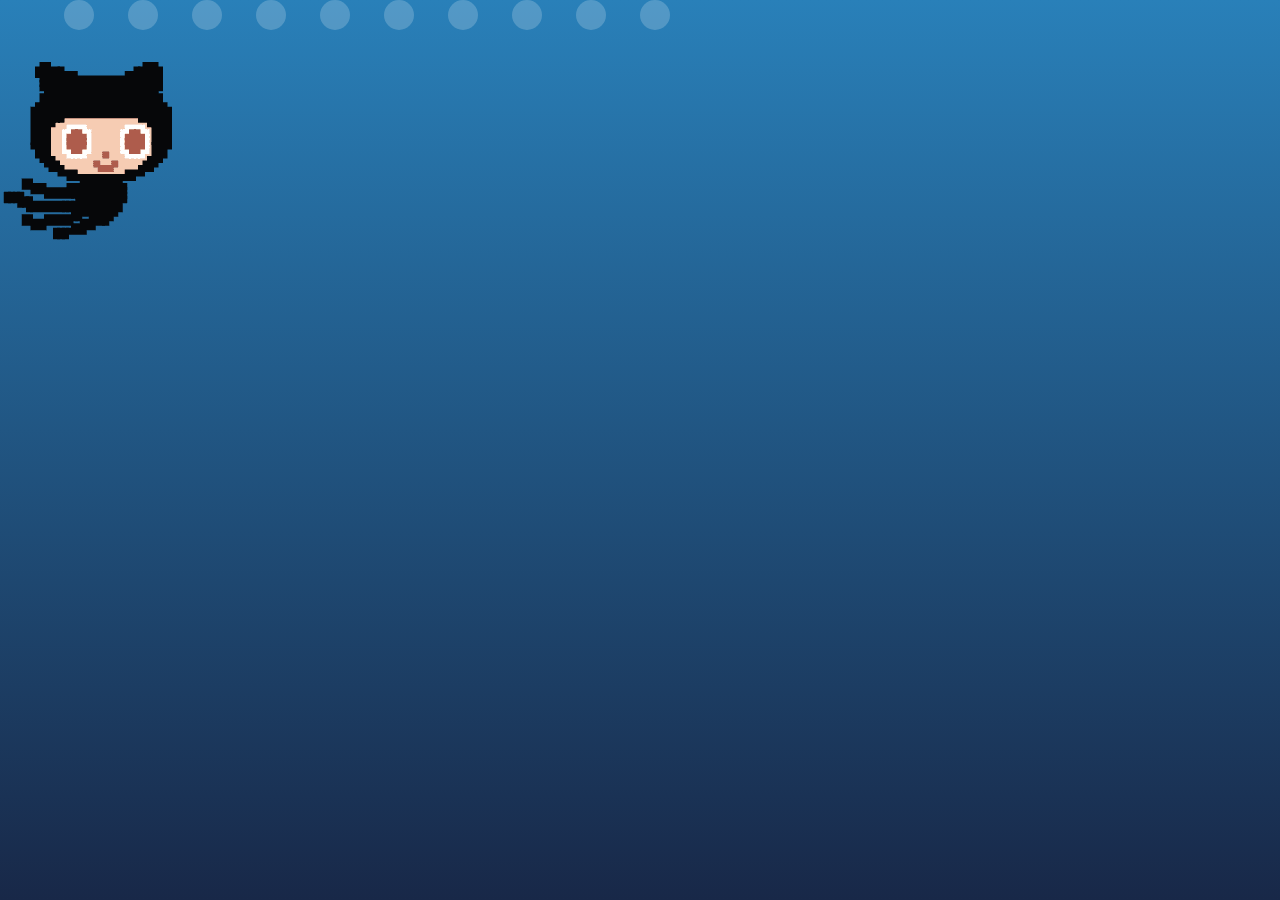
==== animations/index.html @ 4df3f15e "animations" ====
<!DOCTYPE html>
<html lang="en">
<head>
    <meta charset="UTF-8">
    <meta http-equiv="X-UA-Compatible" content="IE=edge">
    <meta name="viewport" content="width=device-width, initial-scale=1.0">
    <title>CSS animations</title>
    <link rel="stylesheet" href="css/style.css">
</head>
<body>
    
    <!--
    <div class="waterdrop"></div>
    <div class="waves"></div>
    -->

    <div class="ocean">
        <div class="bubble bubble-1"></div>
        <div class="bubble bubble-2"></div>
        <div class="bubble bubble-3"></div>
        <div class="bubble bubble-4"></div>
        <div class="bubble bubble-5"></div>
        <div class="bubble bubble-6"></div>
        <div class="bubble bubble-7"></div>
        <div class="bubble bubble-8"></div>
        <div class="bubble bubble-9"></div>
        <div class="bubble bubble-10"></div>
        <div class="octocat"></div>
    </div>

</body>
</html>
---- animations/css/style.css ----
body {
    background-color: #3498DB;
    display: flex;
    flex-direction: column;
    align-items: center;
    
}

.waterdrop{
    position: relative;
    width: 20px;
    height: 20px;
    background-color: white;
    border-radius: 50%;
    top: 50px;

    animation-name: WaterdropFall;
    animation-duration: 2s;
    animation-iteration-count: infinite;
    animation-timing-function: cubic-bezier(1, 0.38, 0.76, 0.13);
}

.waterdrop::before{
    content: '';
    position: absolute;
    width: 0;
    height: 0;
    border-left: 10px solid transparent;
    border-right: 10px solid transparent;
    border-bottom: 30px solid white;
    top:-21px;
}

@keyframes WaterdropFall {
    to {
        transform: translateY(200px);
    }
}

/* WAVES */

.waves {
    position: relative;
    border: 5px solid white;
    width: 2px;
    height: 1px;
    border-radius: 50%;
    opacity: 0;
    top: 200px;
    
    animation-name: waterCircles;
    animation-delay: 2s;
    animation-duration: 2s;
    animation-iteration-count: infinite;
}

.waves::after {
    content: '';
    position: absolute;
    border: 5px solid white;
    width: 4px;
    height: 2px;
    border-radius: 50%;
    top: 0;
    left: 0;

    
    animation-name: waterCircles-2;
    animation-delay: 2s;
    animation-duration: 2s;
    animation-iteration-count: infinite;
    
}

@keyframes waterCircles {
    from {
        opacity: 1;
    }
    to {
        width: 200px;
        height: 75px;
        border-width: 1px;
    }
}

@keyframes waterCircles-2 {
    from {
        opacity: 1;
    }
    to {
        width: 400px;
        height: 150px;
        border-width: 1px;
        left: -103px;
        top: -56px;
    }
}


/* octocat swim */ 

body {
    margin: 0;
    overflow: hidden;
}
.ocean {
    position: relative;
    width: 100%;
    height: 100vh;
    background-image: linear-gradient(0deg, #182848, #2980b9);
}

.bubble {
    width: 30px;
    height: 30px;
    border-radius: 50%;
    background-color: white;
    opacity: 0.2;
    position: absolute;

    animation-name: bubble, bubble-alternate;
    animation-duration: 10s, 5s;
    animation-timing-function: ease-in-out, ease-in-out;
    animation-iteration-count: infinite, infinite;
    animation-direction: normal, alternate;
}

@keyframes bubble {
    from{
        transform: translateY(105vh);
    }
    to{
        transform: translateY(0%);
    }
}

@keyframes bubble-alternate {
    to{
        margin: 100px;
    }
    from{
        margin: 0;
    }
}



.bubble-1{
    left: 5%;
    animation-delay: 1s;
    animation-duration: 15s;
}
.bubble-2{
    left: 10%;
    animation-delay: 0.5s;
    animation-duration: 11s;
}
.bubble-3{
    left: 15%;
    animation-duration: 16s;
}
.bubble-4{
    left: 20%;
    animation-delay: 2s;
    animation-duration: 18s;
}
.bubble-5{
    left: 25%;
}
.bubble-6{
    left: 30%;
    animation-delay: 1.5s;
    animation-duration: 5s;
}
.bubble-7{
    left: 35%;
    animation-delay: 1.8s;
    animation-duration: 7s;
}
.bubble-8{
    left: 40%;
    animation-delay: 2.1s;
    animation-duration: 9s;
}
.bubble-9{
    left: 45%;
    animation-delay: 0.8s;
    animation-duration: 13s;
}
.bubble-10{
    left: 50%;
    animation-delay: 1.2s;
    animation-duration: 20s;
}


.octocat {
    background: url('../img/octocat.png');
    display: block;
    width: 200px;
    height: 300px;
    background-position-x: -400px;
}
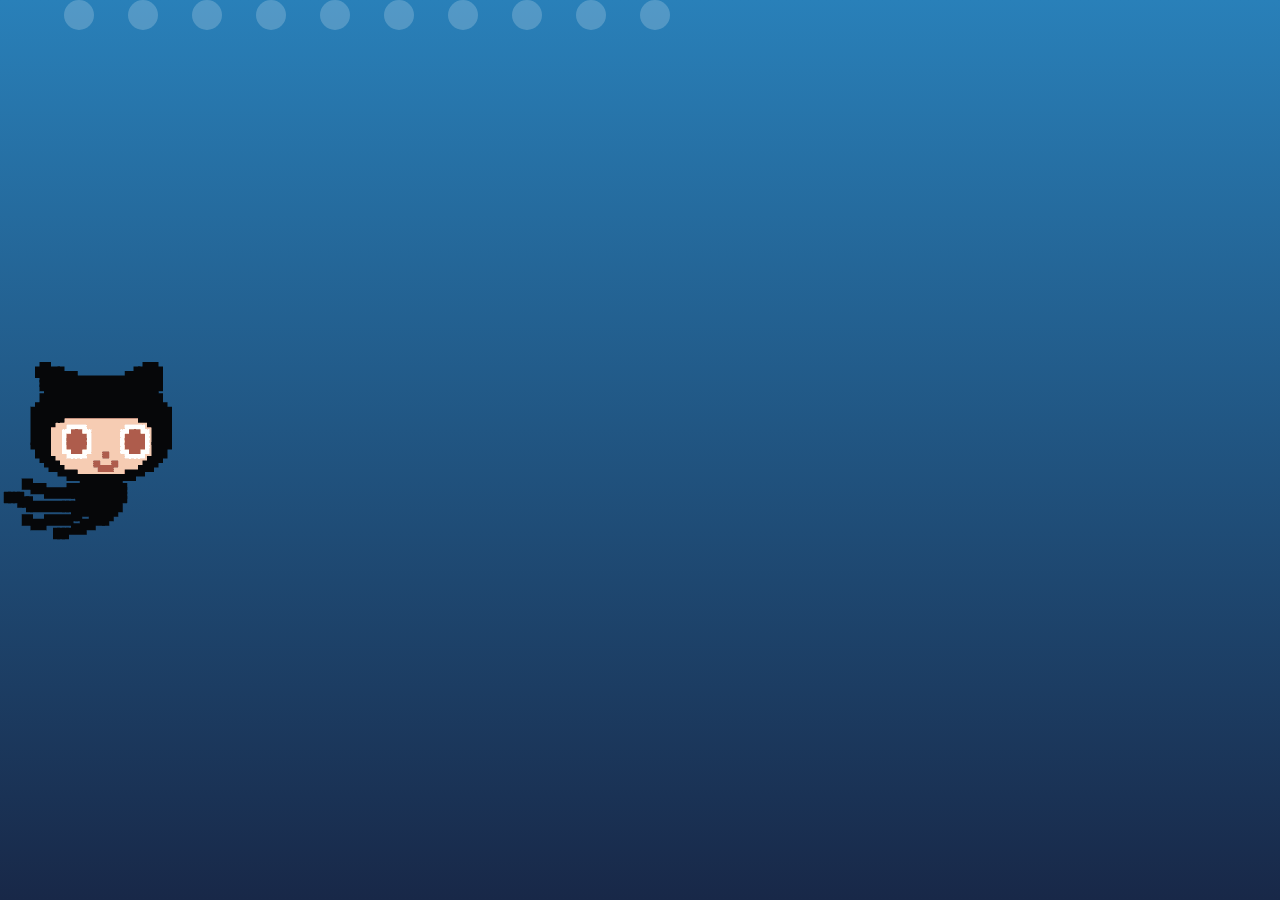
==== commit 1ccd6bde: "octocat swim" ====
--- a/animations/index.html
+++ b/animations/index.html
@@ -27,6 +27,7 @@
         <div class="bubble bubble-10"></div>
         <div class="octocat"></div>
     </div>
+    
 
 </body>
 </html>--- a/animations/css/style.css
+++ b/animations/css/style.css
@@ -1,5 +1,6 @@
-body {
+/*body {
     background-color: #3498DB;
+    
     display: flex;
     flex-direction: column;
     align-items: center;
@@ -36,9 +37,10 @@
         transform: translateY(200px);
     }
 }
+*/
 
 /* WAVES */
-
+/*
 .waves {
     position: relative;
     border: 5px solid white;
@@ -95,7 +97,7 @@
         top: -56px;
     }
 }
-
+*/
 
 /* octocat swim */ 
 
@@ -105,9 +107,10 @@
 }
 .ocean {
     position: relative;
-    width: 100%;
+    width: 100vw;
     height: 100vh;
     background-image: linear-gradient(0deg, #182848, #2980b9);
+
 }
 
 .bubble {
@@ -193,11 +196,58 @@
     animation-duration: 20s;
 }
 
-
+/* OCTOCAT */
 .octocat {
     background: url('../img/octocat.png');
     display: block;
     width: 200px;
     height: 300px;
     background-position-x: -400px;
-}+  
+    animation-name: swim, nextDirectionPicture;
+    animation-duration: 4s, 4s;
+    animation-iteration-count: infinite, infinite;
+    animation-timing-function: ease-in-out, steps(1);
+
+   /* animation: swim 4s ease-in-out infinite, nextDirectionPicture 4s steps(1) infinite; */
+
+    position: absolute;
+    top: calc(50% - 150px);
+}
+
+@keyframes swim{
+    20%{
+        /*transform: translateX(450px); */   /* vh vw */
+        transform: translateX(50vw);
+    }
+    40%{
+        /* transform: translateX(450px) translateY(-150px);*/ 
+        transform: translateX(50vw) translateY(-20vh);
+    }
+    60%{
+        /* transform: translateX(50px) translateY(-150px); */
+        transform: translateX(5vw) translateY(-20vh);
+    }
+    80%{
+        transform: translateX(5vw) translateY(5vh);
+    }
+    100%{
+        transform: translateX(80vw) translateY(5vh);
+    }
+}
+
+@keyframes nextDirectionPicture {
+    20%{
+        background-position-x: -200px;
+    }
+    40%{
+        background-position-x: -600px;
+    }
+    60%{
+        background-position-x: 0px;
+    }
+    80%{
+        background-position-x: -400px;
+    }
+}
+
